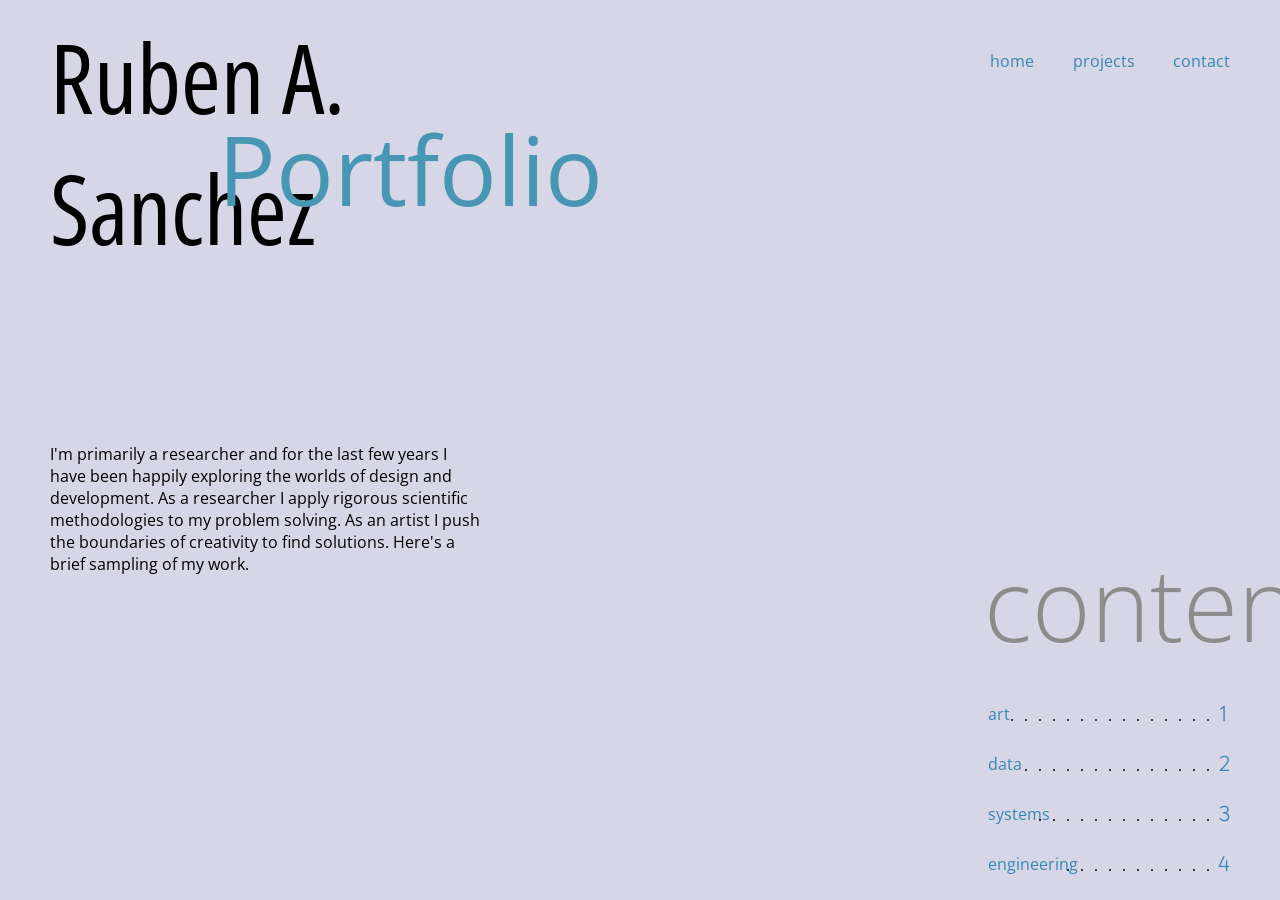
==== index.html @ 0cc9e8ba "[ui] sub nav thumbs : add thumb on hover" ====
<!DOCTYPE html>
<html lang="en">
<head>
  <meta charset="UTF-8">
  <meta name="viewport" content="width=device-width, initial-scale=1.0">
  <link rel="stylesheet" href="styles/main.css">
  <link rel="stylesheet" href="styles/home.css">
  <link rel="preconnect" href="https://fonts.googleapis.com">
  <link rel="preconnect" href="https://fonts.gstatic.com" crossorigin>
  <link href="https://fonts.googleapis.com/css2?family=Open+Sans:wdth,wght@75,300&family=Playwrite+US+Modern:wght@100&display=swap" rel="stylesheet">
  <script src="js/main.js" defer></script>
  <script src="js/home.js" defer></script>
  <title>Portfolio</title>
</head>
<body id="home-body">
  <script>0</script>
  <header class="main-header">
    <nav class="main-navigation" aria-label="main navigation">
      <ul class="page-title-font">
        <li><a href="index.html">home</a></li>
        <li>
          <button id="projects-menu-button" type="button" aria-haspopup="true" aria-expanded="false">projects</button>
          <ul id="projects-sub-menu" role="menu">
            <a href="#" id="project-preview-link" aria-hidden="true"><div id="project-preview"></div></a>
            <li><a href="projects/art.html" data-thumb="media/img/thumbnail-demo-reel.png">art</a></li>
            <li><a href="projects/data.html" data-thumb="media/img/thumbnail-data.png">data</a></li>
            <li><a href="projects/systems.html" data-thumb="media/img/thumbnail-systems.png">systems</a></li>
            <li><a href="projects/engineering.html" data-thumb="media/img/thumbnail-engineering.png">engineering</a></li>
          </ul>
        </li>
        <li><a href="contact.html">contact</a></li>
      </ul>
    </nav>
  </header>
  <main>
    <section id="web-name-section">
      <div id="web-name">Ruben A. Sanchez</div>
      <button id="web-sub-name">Portfolio</button>
    </section>
    <section id="bio-summary">I'm primarily a researcher and for the last few years I have been happily exploring the worlds of design and development. As a researcher I apply rigorous scientific methodologies to my problem solving. As an artist I push the boundaries of creativity to find solutions. Here's a brief sampling of my work.</section>
    <section id="toc">
      <h3>content</h3>
      <a href="projects/art.html">art</a>
      <a href="projects/data.html">data</a>
      <a href="projects/systems.html">systems</a>
      <a href="projects/engineering.html">engineering</a>
      <div>...............</div>
      <div>..............</div>
      <div>.............</div>
      <div>...........</div>
      <a href="projects/art.html">1</a>
      <a href="projects/data.html">2</a>
      <a href="projects/systems.html">3</a>
      <a href="projects/engineering.html">4</a>
    </section>
    <!-- <div id="line-decoration"></div> -->
  </main>
</body>
</html>
---- styles/main.css ----
/* RESETS */

html,body,main,header,footer,section,aside,div,nav,a,h1,h2,h3,h4,p,span,ul,li,figure,button,canvas,video {
  margin: 0;
  padding: 0;
  box-sizing: border-box;
}

a {
  text-decoration: none;
  color: var(--text-black);
  -webkit-tap-highlight-color: transparent;
}

button {
  text-decoration: none;
  border: none;
  outline: none;
  background: none;
  text-transform: none;
  cursor: pointer;
}

video {
  border: none;
  outline: none;
}

/* CUSTOM PROPERTIES */

:root {
  --colour-background: #d6d6e7;
  --colour-accent: #4696b4;
  --colour-accent-dark: #3686b4;
}

html,main {
  height: 100%;
}

body {
  height: auto;
  padding: 50px 50px;
  background-color: var(--colour-background);
}

/* MAIN NAVIGATION */

.main-header {
  width: 100%;
  height: 25px;
  display: grid;
  grid-template-columns: 1fr 320px;
  grid-template-rows: 100%;
}

.main-navigation {
  width: 240px;
  height: 25px;
  grid-column: 2/-1;
  grid-row: 1/-1;
  justify-self: flex-end;
  color: var(--colour-accent-dark);
}

.main-navigation ul {
  display: flex;
  justify-content: space-between;
  list-style: none;
  font-size: 16px;
}

#projects-menu-button {
  color: var(--colour-accent-dark);
  font-family: "Open Sans", sans-serif;
  font-size: 16px;
}

#projects-sub-menu {
  margin-top: 5px;
  margin-right: -20px;
  display: none;
  opacity: 0;
  transition: opacity .2s;
  position: relative;
}

#projects-sub-menu.show-sub-menu {
  display: block;
  opacity: 1;
}

#project-preview {
  width: 111px;
  height: 74px;
  position: absolute;
  margin-top: 8px;
  margin-left: -116px;
  opacity: 0;
  transition: opacity 0.2s ease-in-out;
  will-change: opacity;
  image-rendering: high-quality;
  background-size: cover;
  background-position: center;
  pointer-events: none;
}

#project-preview.visible {
  opacity: 1;
  pointer-events: auto;
}

/* #project-preview-link {
  width: 116px;
  height: 74px;
  position: absolute;
  margin-top: 8px;
  margin-left: -121px;
  padding-right: 5px;
  background-color: var(--colour-background);
  background-color: teal;
  z-index: 2;
  box-sizing: content-box;
} */

/* TITLE */

.page-title-section {
  width: 100px;
  height: 125px;
  margin-top: -40px;
  grid-column: 1/2;
  grid-row: 1/-1;
  display: grid;
  grid-template-columns: 50px 50px;
  grid-template-rows: 100%;
}

.page-number {
  width: 50px;
  height: 100%;
  grid-column: 1/2;
  grid-row: 1/-1;
  justify-self: flex-start;
  align-self: flex-start;
}

.page-title {
  width: 50px;
  height: 100%;
  padding-top: 25px;
  grid-column: 2/-1;
  grid-row: 1/-1;
}

.page-number-font {
  font-family: "Playwrite US Modern", cursive;
  font-optical-sizing: auto;
  font-weight: 100;
  font-style: normal;
  font-size: 90px;
}

.page-title-font {
  font-family: "Open Sans", sans-serif;
  /* font-optical-sizing: auto; */
  /* font-weight: 45; */
  font-style: normal;
  font-size: 45px;
  /* font-variation-settings:
    "wdth" 75; */
}

.case-study {
  width: 100px;
  height: 50px;
  display: flex;
  justify-content: center;
  align-items: center;
  font-size: 16px;
  color: var(--colour-accent-dark);
  border: 1px solid #8c8c8c;
  transition: border-color .75s ease-in-out;
}
---- styles/home.css ----
#home-body {
  height: 100dvh;
}

main {
  display: grid;
  grid-template-columns: 75% 25%;
  grid-template-rows: 180px 1fr 300px;
}

#web-name-section {
  width: 550px;
  height: 120px;
  margin-top: -64px;
  grid-column: 1/2;
  grid-row: 1/2;
  display: grid;
  grid-template-columns: 100%;
  grid-template-rows: 100% 100%;
}

#web-name , #web-sub-name {
  width: 100%;
  grid-column: 1/-1;
  font-family: "Open Sans", sans-serif;
  font-size: 96px;
}

#web-name {
  grid-row: 1/2;
  font-variation-settings: 'wdth' 75;
}

#web-sub-name {
  width: max-content;
  margin-right: -3px;
  grid-row: 2/-1;
  justify-self: flex-end;
  align-self: flex-start;
  text-align: right;
  display: inline-flex;
  line-height: .8;
  overflow: hidden;
  color: var(--colour-accent);
}

#bio-summary {
  width: clamp(250px,100%,430px);
  grid-column: 1/2;
  grid-row: 2/3;
  align-self: flex-end;
  font-family: "Open Sans", sans-serif;
  font-size: 16px;
}

#toc {
  width: 242px;
  height: 300px;
  grid-column: -1/-2;
  grid-row: -1/-2;
  justify-self: flex-end;
  align-self: flex-end;
  display: grid;
  grid-template-columns: 50px 1fr 20px;
  grid-template-rows: 100px repeat(4,50px);
}

#toc h3 {
  height: 60px;
  grid-column: 1/-1;
  grid-row: 1/2;
  margin-top: -40px;
  margin-left: -4px;
  font-family: "Open Sans", sans-serif;
  font-weight: 100;
  font-style: normal;
  font-size: 100px;
  text-align: center;
  color: #8c8c8c;
}

#toc a {
  font-family: "Open Sans", sans-serif;
  text-align: left;
  justify-self: flex-start;
  align-self: flex-end;
  color: var(--colour-accent-dark);
}

#toc a:nth-of-type(1) { grid-column: 1/2; grid-row: 2/3; }
#toc a:nth-of-type(2) { grid-column: 1/2; grid-row: 3/4; }
#toc a:nth-of-type(3) { grid-column: 1/2; grid-row: 4/5; }
#toc a:nth-of-type(4) { grid-column: 1/2; grid-row: 5/6; }
#toc a:nth-of-type(5) { grid-column: -1/-2; grid-row: 2/3; justify-self: flex-end; margin-bottom: -3px; margin-right: 2px; font-family: "Playwrite US Modern", cursive;}
#toc a:nth-of-type(6) { grid-column: -1/-2; grid-row: 3/4; justify-self: flex-end; margin-bottom: -3px; font-family: "Playwrite US Modern", cursive;}
#toc a:nth-of-type(7) { grid-column: -1/-2; grid-row: 4/5; justify-self: flex-end; margin-bottom: -3px; font-family: "Playwrite US Modern", cursive;}
#toc a:nth-of-type(8) { grid-column: -1/-2; grid-row: 5/6; justify-self: flex-end; margin-bottom: -3px; font-family: "Playwrite US Modern", cursive;}

#toc div {
  margin-right: -10px;
  grid-column: 1/3;
  justify-self: flex-end;
  align-self: flex-end;
  text-align: right;
  letter-spacing: 10px;
}

#toc div:nth-of-type(1) {grid-row: 2/3;}
#toc div:nth-of-type(2) {grid-row: 3/4;}
#toc div:nth-of-type(3) {grid-row: 4/5;}
#toc div:nth-of-type(4) {grid-row: 5/6;}

#line-decoration {
  width: 20px;
  height: 20px;
  grid-column: 1/2;
  grid-row: -1/-2;
  align-self: flex-end;
  border-bottom: 1px solid #8c8c8c;
  border-left: 1px solid #8c8c8c;
}

@media (max-width: 970px) {
  .main-header {
    grid-template-columns: 100%;
  }
  .main-navigation {
    margin: 0;
    grid-column: 1/-1;
    grid-row: 1/-1;
    justify-self: center;
    align-self: center;
  }
  main {
    grid-template-columns: 100%;
    grid-template-rows: 1fr 1fr 1fr;
  }
  #web-name-section {
    width: 345px;
    margin-top: 0px;
    justify-self: center;
  }
  #web-name {
    font-size: 60px;
  }
  #web-sub-name {
    margin-top: -50px;
    font-size: 60px;
  }
  #bio-summary {
    grid-column: 1/-1;
    justify-self: center;
    align-self: center;
  }
  #toc {
    grid-column: 1/-1;
    justify-self: center;
    align-self: center;
  }
  #line-decoration {
    display: none;
  }
}

@media (max-width:428px) {
  #home-body {
    padding-top: 25px;
  }
  #web-name-section {
    margin-top: 0px;
  }
  #toc h3 {
    padding-left: 3px;
    align-self: flex-end;
    font-size: 48px;
    letter-spacing: 20px;
  }
}
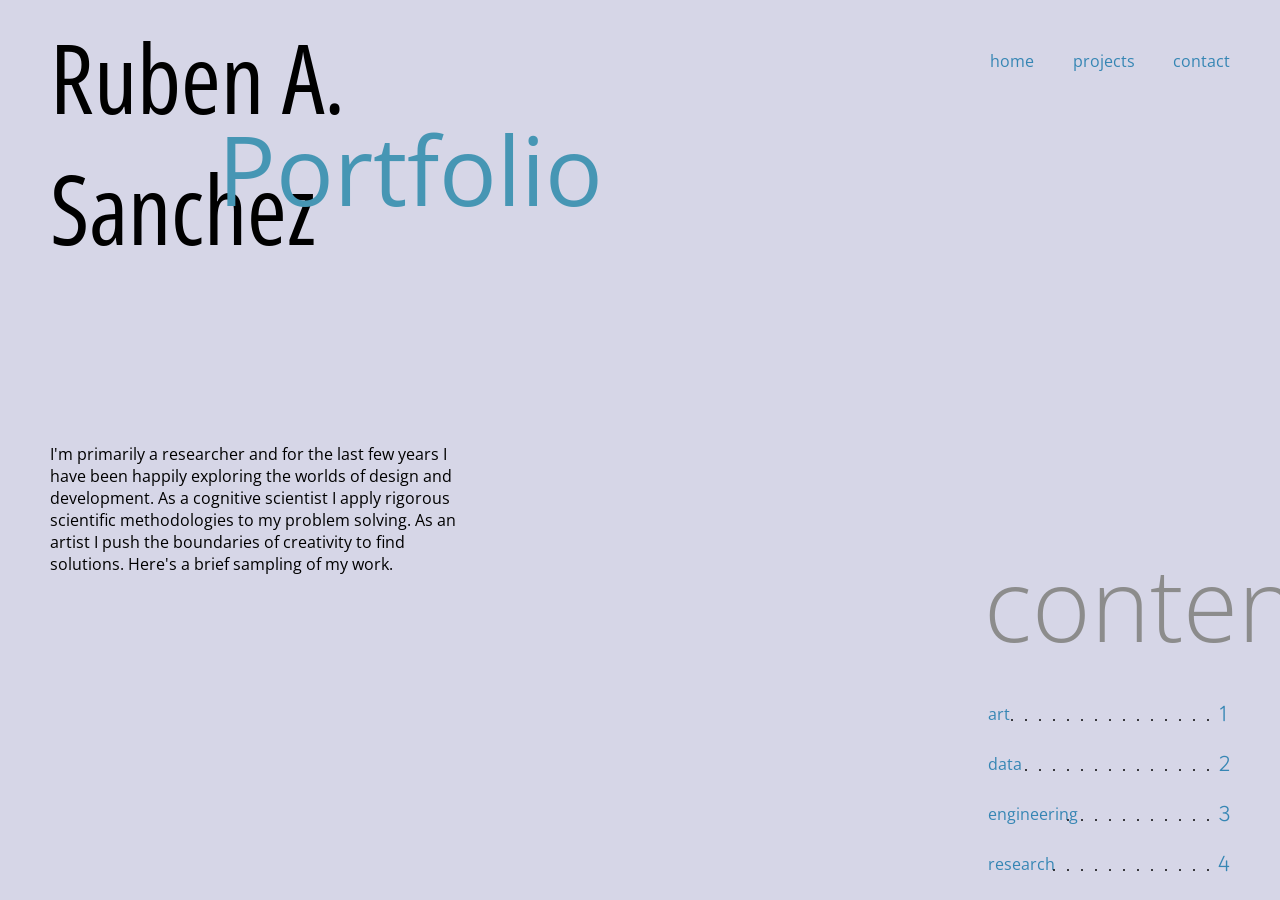
==== commit b00681fb: "[ui] toc and nav : add research remove systems" ====
--- a/index.html
+++ b/index.html
@@ -22,10 +22,10 @@
           <button id="projects-menu-button" type="button" aria-haspopup="true" aria-expanded="false">projects</button>
           <ul id="projects-sub-menu" role="menu">
             <a href="#" id="project-preview-link" aria-hidden="true"><div id="project-preview"></div></a>
-            <li><a href="projects/art.html" data-thumb="media/img/thumbnail-demo-reel.png">art</a></li>
+            <li><a href="projects/art.html" data-thumb="media/svg/thumbnail-demo-reel.svg">art</a></li>
             <li><a href="projects/data.html" data-thumb="media/img/thumbnail-data.png">data</a></li>
-            <li><a href="projects/systems.html" data-thumb="media/img/thumbnail-systems.png">systems</a></li>
             <li><a href="projects/engineering.html" data-thumb="media/img/thumbnail-engineering.png">engineering</a></li>
+            <li><a href="projects/research.html" data-thumb="media/img/thumbnail-research.png">research</a></li>
           </ul>
         </li>
         <li><a href="contact.html">contact</a></li>
@@ -37,21 +37,21 @@
       <div id="web-name">Ruben A. Sanchez</div>
       <button id="web-sub-name">Portfolio</button>
     </section>
-    <section id="bio-summary">I'm primarily a researcher and for the last few years I have been happily exploring the worlds of design and development. As a researcher I apply rigorous scientific methodologies to my problem solving. As an artist I push the boundaries of creativity to find solutions. Here's a brief sampling of my work.</section>
+    <section id="bio-summary">I'm primarily a researcher and for the last few years I have been happily exploring the worlds of design and development. As a cognitive scientist I apply rigorous scientific methodologies to my problem solving. As an artist I push the boundaries of creativity to find solutions. Here's a brief sampling of my work.</section>
     <section id="toc">
       <h3>content</h3>
       <a href="projects/art.html">art</a>
       <a href="projects/data.html">data</a>
-      <a href="projects/systems.html">systems</a>
       <a href="projects/engineering.html">engineering</a>
+      <a href="projects/research.html">research</a>
       <div>...............</div>
       <div>..............</div>
-      <div>.............</div>
       <div>...........</div>
+      <div>............</div>
       <a href="projects/art.html">1</a>
       <a href="projects/data.html">2</a>
-      <a href="projects/systems.html">3</a>
-      <a href="projects/engineering.html">4</a>
+      <a href="projects/engineering.html">3</a>
+      <a href="projects/research.html">4</a>
     </section>
     <!-- <div id="line-decoration"></div> -->
   </main>
--- a/styles/main.css
+++ b/styles/main.css
@@ -91,7 +91,7 @@
 }
 
 #project-preview {
-  width: 111px;
+  width: 116px;
   height: 74px;
   position: absolute;
   margin-top: 8px;
@@ -109,19 +109,6 @@
   opacity: 1;
   pointer-events: auto;
 }
-
-/* #project-preview-link {
-  width: 116px;
-  height: 74px;
-  position: absolute;
-  margin-top: 8px;
-  margin-left: -121px;
-  padding-right: 5px;
-  background-color: var(--colour-background);
-  background-color: teal;
-  z-index: 2;
-  box-sizing: content-box;
-} */
 
 /* TITLE */
 
@@ -163,12 +150,8 @@
 
 .page-title-font {
   font-family: "Open Sans", sans-serif;
-  /* font-optical-sizing: auto; */
-  /* font-weight: 45; */
   font-style: normal;
   font-size: 45px;
-  /* font-variation-settings:
-    "wdth" 75; */
 }
 
 .case-study {
